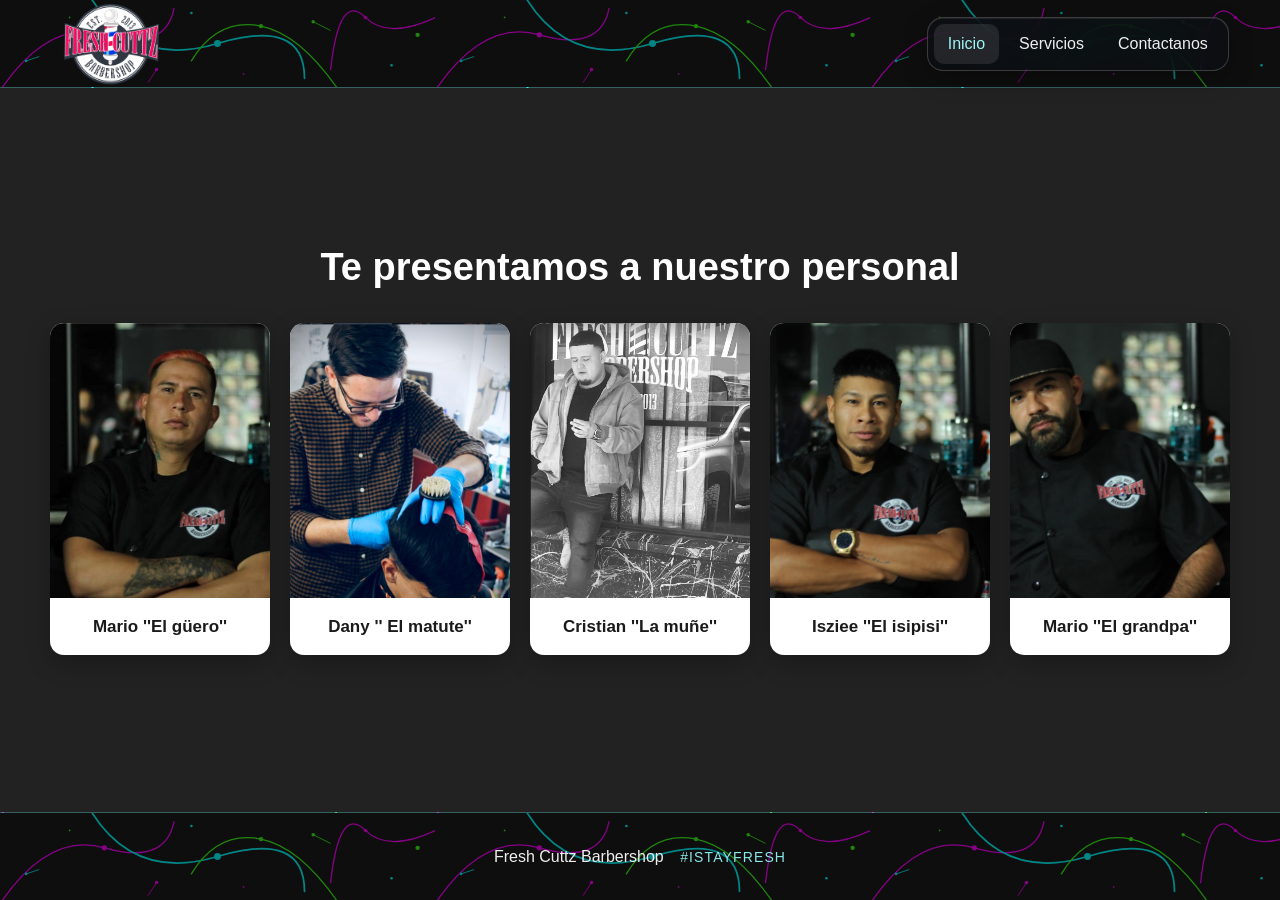
==== index.html @ b683600f "first commit" ====
<!DOCTYPE html>
<html lang="es">
<head>
    <meta charset="UTF-8">
    <meta name="viewport" content="width=device-width, initial-scale=1.0">
    <title>Fresh Cuttz Barbershop</title>
    <link rel="stylesheet" href="./styles/styles.css">
</head>
<body>
    <header>
        <div class="logo"> 
            <a href="index.html" aria-label="Fresh Cuttz, inicio"><img src="./image/logo1.png" alt="Fresh Cuttz"></a>
        </div>
        <nav class="accesos" aria-label="Navegación principal">
        <a href="index.html" aria-current="page">Inicio</a>
        <a href="productos.html">Servicios</a>
        <a href="contacto.html">Contactanos</a>
        </nav>        
    </header>
    <main class="personal" aria-labelledby="titulo-personal">
        <h1 id="titulo-personal">Te presentamos a nuestro personal</h1>
        <div id="tarjetas-personal" class="tarjetas-personal"></div>
    </main>
    <script src="./scripts/personal.js" defer></script>
    <footer><span>Fresh Cuttz Barbershop <span class="footer-frase">#ISTAYFRESH</span></span></footer>
</body>
</html>
---- styles/styles.css ----
* { box-sizing: border-box; }
:root { --barra-altura: 88px; }
html, body { margin: 0; padding: 0; }
body {
    min-height: 100vh;
    min-height: 100svh;
    display: flex;
    flex-direction: column;
    background: #222;
    color: #fff;
    font: 16px/1.5 Arial, sans-serif;
}
header, footer {
    position: relative;
    isolation: isolate;
    flex-shrink: 0;
    width: 100%;
    height: var(--barra-altura);
    padding: 12px clamp(16px, 4vw, 64px);
    display: flex;
    align-items: center;
    background-color: #1a1a1a;
    background-image: url("data:image/svg+xml,%3Csvg viewBox='0 0 500 100' xmlns='http://www.w3.org/2000/svg'%3E%3Cpath d='M-10,120 Q50,20 120,40 T200,10' stroke='%23ff00ff' stroke-width='1.5' fill='none' stroke-linecap='round'/%3E%3Cpath d='M100,-10 Q150,80 250,50 T350,90' stroke='%2300ffff' stroke-width='2' fill='none' stroke-linecap='round'/%3E%3Cpath d='M400,120 Q350,40 300,30 T220,70' stroke='%2339ff14' stroke-width='1.5' fill='none' stroke-linecap='round'/%3E%3Cpath d='M520,10 Q450,50 420,20 T380,80' stroke='%23ff00ff' stroke-width='1.5' fill='none' stroke-linecap='round'/%3E%3Ccircle cx='120' cy='40' r='3' fill='%23ff00ff'/%3E%3Ccircle cx='250' cy='50' r='4' fill='%2300ffff'/%3E%3Ccircle cx='300' cy='30' r='2.5' fill='%2339ff14'/%3E%3Ccircle cx='420' cy='20' r='2' fill='%23ff00ff'/%3E%3Ccircle cx='30' cy='70' r='1.5' fill='%2300ffff'/%3E%3Ccircle cx='80' cy='20' r='1' fill='%2339ff14'/%3E%3Ccircle cx='180' cy='80' r='2' fill='%23ff00ff'/%3E%3Ccircle cx='220' cy='15' r='1.5' fill='%2300ffff'/%3E%3Ccircle cx='280' cy='85' r='1' fill='%23ff00ff'/%3E%3Ccircle cx='360' cy='25' r='2' fill='%2339ff14'/%3E%3Ccircle cx='450' cy='75' r='1.5' fill='%2300ffff'/%3E%3Ccircle cx='480' cy='40' r='2.5' fill='%2339ff14'/%3E%3Cpath d='M30,70 l15,-5' stroke='%2300ffff' stroke-width='1' fill='none'/%3E%3Cpath d='M180,80 l-10,15' stroke='%23ff00ff' stroke-width='1' fill='none'/%3E%3Cpath d='M360,25 l20,10' stroke='%2339ff14' stroke-width='1' fill='none'/%3E%3C/svg%3E");
    background-size: auto 100%;
}
header { justify-content: space-between; gap: 12px; }
header::before, footer::before {
    content: "";
    position: absolute;
    inset: 0;
    z-index: -1;
    background: rgb(0 0 0 / 48%);
    pointer-events: none;
}
header { border-bottom: 1px solid #6eefef55; }
footer {
    margin-top: auto;
    justify-content: center;
    text-align: center;
    border-top: 1px solid #6eefef55;
    font-size: 16px;
    color: #eee;
}
.footer-frase { display: inline-block; margin-left: 12px; color: #8ae8e8; font-size: 14px; letter-spacing: .08em; }
.logo a, .logo img { display: block; }
.logo img { width: auto; height: 88px; object-fit: contain; border-radius: 0; }
.accesos {
    display: flex;
    align-items: center;
    gap: 6px;
    padding: 6px;
    border: 1px solid #ffffff30;
    border-radius: 16px;
    background: rgb(12 16 20 / 72%);
    -webkit-backdrop-filter: blur(16px) saturate(140%);
    backdrop-filter: blur(16px) saturate(140%);
    box-shadow: 0 8px 24px #0004, inset 0 1px 0 #ffffff15;
}
.accesos a { padding: 8px 14px; border-radius: 10px; color: #eee; font-size: 16px; text-decoration: none; }
.accesos a:hover, .accesos a[aria-current="page"] { background: #ffffff18; color: #9ef5f5; }
a:focus-visible, button:focus-visible { outline: 2px solid #9ef5f5; outline-offset: 3px; }
.personal {
    flex: 1;
    width: min(100%, 1280px);
    margin: 0 auto;
    padding: 48px 24px;
    display: flex;
    flex-direction: column;
    justify-content: center;
    align-items: center;
    gap: 32px;
}
.personal h1 { margin: 0; text-align: center; font-size: clamp(26px, 3vw, 38px); line-height: 1.2; font-weight: 600; }
.tarjetas-personal { width: 100%; display: flex; justify-content: center; align-items: stretch; flex-wrap: wrap; gap: 20px; }
.tarjeta-personal { flex: 0 1 220px; min-width: 0; overflow: hidden; border-radius: 14px; background: #fff; color: #1a1a1a; box-shadow: 0 8px 24px #0004; transition: transform .2s ease; }
.foto-personal { display: block; width: 100%; aspect-ratio: 4 / 5; object-fit: cover; object-position: center top; }
.info-personal { display: block; padding: 16px 12px; text-align: center; overflow-wrap: anywhere; }
.nombre-personal { display: block; font-size: 17px; font-weight: 600; }
.seleccionar-personal { display: block; width: 100%; height: 100%; padding: 0; border: 0; background: transparent; color: inherit; font: inherit; cursor: pointer; }
.seleccionar-personal:focus-visible { outline-offset: -4px; outline-color: #126464; }
.ventana-personal { width: min(400px, calc(100% - 32px)); max-height: calc(100svh - 32px); padding: 24px; border: 1px solid #ffffff30; border-radius: 16px; background: #222; color: #eee; font: 16px/1.5 Arial, sans-serif; }
.ventana-personal::backdrop { background: #0009; }
.ventana-personal h2 { margin: 0 0 12px; font-size: 24px; }
.ventana-personal p { margin: 0 0 20px; color: #ccc; }
.ventana-personal button { padding: 10px 20px; border: 0; border-radius: 8px; font: inherit; cursor: pointer; }
.servicios { width: min(100% - 48px, 1280px); margin: 0 auto; padding: 48px 0; }
.servicios-intro { margin-bottom: 32px; text-align: center; }
.servicios-intro h1 { margin: 0 0 8px; font-size: clamp(28px, 3vw, 40px); line-height: 1.2; }
.servicios-intro p { margin: 0; color: #bbb; font-size: 17px; }
.servicios .carousel { position: relative; }
.carousel-inner { display: grid; grid-template-columns: repeat(3, minmax(0, 1fr)); gap: 24px; }
.carousel-item { min-width: 0; margin: 0; overflow: hidden; border: 1px solid #ffffff20; border-radius: 16px; background: #191919; box-shadow: 0 8px 24px #0003; }
.carousel-item[hidden] { display: none; }
.carousel-item img { display: block; width: 100%; aspect-ratio: 4 / 5; object-fit: cover; }
.servicios figcaption { display: flex; align-items: center; justify-content: space-between; gap: 12px; padding: 18px; }
.servicios figcaption h2 { margin: 0; font-size: 18px; font-weight: 500; }
.servicios figcaption span { display: none; color: #bbb; font-size: 14px; }
.carousel-control-prev, .carousel-control-next, .carousel-indicators { display: none; }
@media (min-width: 1440px) { .carousel-inner { grid-template-columns: repeat(4, minmax(0, 1fr)); } }
@media (hover: hover) and (pointer: fine) { .tarjeta-personal:hover { transform: translateY(-5px); } }
@media (max-width: 600px) {
    :root { --barra-altura: 80px; }
    header, footer { padding: 10px 12px; }
    .logo img { width: auto; height: 52px; }
    .accesos { gap: 0; padding: 4px; border-radius: 12px; }
    .accesos a { padding: 9px 8px; font-size: 14px; }
    footer { font-size: 14px; }
    .footer-frase { font-size: 12px; margin-left: 8px; }
    .personal { padding: 36px 16px; gap: 24px; }
    .tarjetas-personal { gap: 16px; }
    .tarjeta-personal { flex-basis: 240px; }
    .servicios { width: min(100% - 32px, 440px); padding: 32px 0; }
    .servicios-intro { margin-bottom: 24px; }
    .carousel-inner { grid-template-columns: 1fr; gap: 0; }
    .carousel-item img { height: min(110vw, 480px); aspect-ratio: auto; object-fit: contain; background: #111; }
    .servicios figcaption span { display: inline; }
    .carousel-control-prev, .carousel-control-next {
        position: absolute; top: calc(min(110vw, 480px) / 2); transform: translateY(-50%);
        display: grid; place-items: center; width: 44px; height: 48px;
        padding: 0; border: 1px solid #ffffff40; border-radius: 10px; background: #111c;
        color: #fff; font: 32px/1 Arial, sans-serif; cursor: pointer;
    }
    .carousel-control-prev { left: 10px; }
    .carousel-control-next { right: 10px; }
    .carousel-indicators { display: flex; justify-content: center; margin-top: 12px; }
    .carousel-indicators button { display: grid; place-items: center; width: 44px; height: 44px; padding: 0; border: 0; background: transparent; cursor: pointer; }
    .carousel-indicators button::after { content: ""; width: 8px; height: 8px; border-radius: 50%; background: #666; }
    .carousel-indicators button.active::after { background: #9ef5f5; }
}
@media (prefers-reduced-motion: reduce) { .tarjeta-personal { transition: none; } }
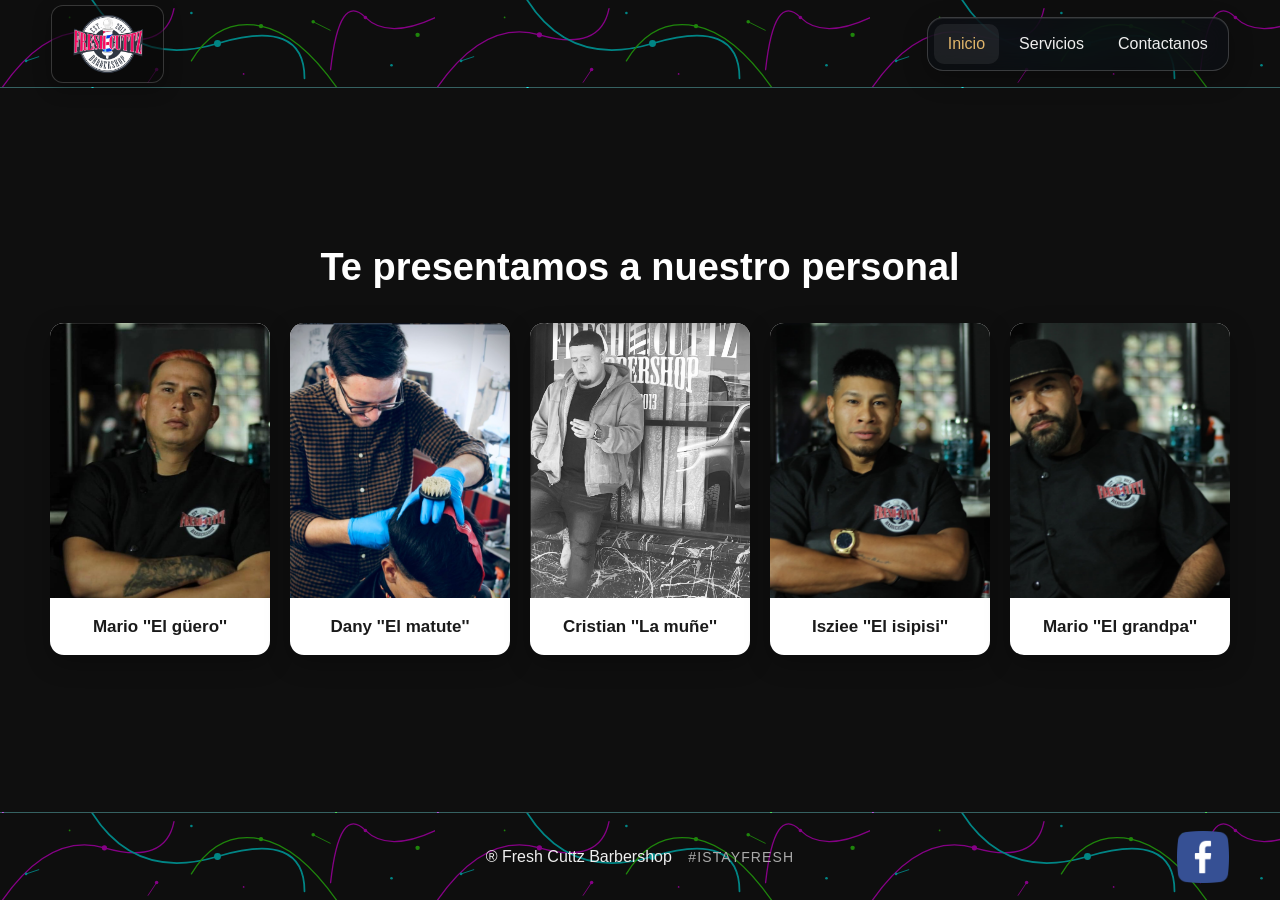
==== commit a3f7cd37: "add: section personal" ====
--- a/index.html
+++ b/index.html
@@ -22,6 +22,15 @@
         <div id="tarjetas-personal" class="tarjetas-personal"></div>
     </main>
     <script src="./scripts/personal.js" defer></script>
-    <footer><span>Fresh Cuttz Barbershop <span class="footer-frase">#ISTAYFRESH</span></span></footer>
+    <footer>
+        <div class="redes-sociales" aria-label="Redes sociales">
+            <a href="https://www.facebook.com/FreshCuttz" aria-label="Facebook"><img src="./image/icon/facebook.png" alt=""></a>
+        </div>
+        <span>
+        ® Fresh Cuttz Barbershop 
+            <span class="footer-frase">
+                #ISTAYFRESH
+            </span>
+        </span></footer>
 </body>
 </html>
--- a/styles/styles.css
+++ b/styles/styles.css
@@ -6,7 +6,7 @@
     min-height: 100svh;
     display: flex;
     flex-direction: column;
-    background: #222;
+    background: #0f0f0f;
     color: #fff;
     font: 16px/1.5 Arial, sans-serif;
 }
@@ -22,6 +22,7 @@
     background-color: #1a1a1a;
     background-image: url("data:image/svg+xml,%3Csvg viewBox='0 0 500 100' xmlns='http://www.w3.org/2000/svg'%3E%3Cpath d='M-10,120 Q50,20 120,40 T200,10' stroke='%23ff00ff' stroke-width='1.5' fill='none' stroke-linecap='round'/%3E%3Cpath d='M100,-10 Q150,80 250,50 T350,90' stroke='%2300ffff' stroke-width='2' fill='none' stroke-linecap='round'/%3E%3Cpath d='M400,120 Q350,40 300,30 T220,70' stroke='%2339ff14' stroke-width='1.5' fill='none' stroke-linecap='round'/%3E%3Cpath d='M520,10 Q450,50 420,20 T380,80' stroke='%23ff00ff' stroke-width='1.5' fill='none' stroke-linecap='round'/%3E%3Ccircle cx='120' cy='40' r='3' fill='%23ff00ff'/%3E%3Ccircle cx='250' cy='50' r='4' fill='%2300ffff'/%3E%3Ccircle cx='300' cy='30' r='2.5' fill='%2339ff14'/%3E%3Ccircle cx='420' cy='20' r='2' fill='%23ff00ff'/%3E%3Ccircle cx='30' cy='70' r='1.5' fill='%2300ffff'/%3E%3Ccircle cx='80' cy='20' r='1' fill='%2339ff14'/%3E%3Ccircle cx='180' cy='80' r='2' fill='%23ff00ff'/%3E%3Ccircle cx='220' cy='15' r='1.5' fill='%2300ffff'/%3E%3Ccircle cx='280' cy='85' r='1' fill='%23ff00ff'/%3E%3Ccircle cx='360' cy='25' r='2' fill='%2339ff14'/%3E%3Ccircle cx='450' cy='75' r='1.5' fill='%2300ffff'/%3E%3Ccircle cx='480' cy='40' r='2.5' fill='%2339ff14'/%3E%3Cpath d='M30,70 l15,-5' stroke='%2300ffff' stroke-width='1' fill='none'/%3E%3Cpath d='M180,80 l-10,15' stroke='%23ff00ff' stroke-width='1' fill='none'/%3E%3Cpath d='M360,25 l20,10' stroke='%2339ff14' stroke-width='1' fill='none'/%3E%3C/svg%3E");
     background-size: auto 100%;
+    animation: mover-lineas 28s linear infinite;
 }
 header { justify-content: space-between; gap: 12px; }
 header::before, footer::before {
@@ -33,6 +34,7 @@
     pointer-events: none;
 }
 header { border-bottom: 1px solid #6eefef55; }
+header { animation-direction: normal; }
 footer {
     margin-top: auto;
     justify-content: center;
@@ -41,9 +43,27 @@
     font-size: 16px;
     color: #eee;
 }
-.footer-frase { display: inline-block; margin-left: 12px; color: #8ae8e8; font-size: 14px; letter-spacing: .08em; }
-.logo a, .logo img { display: block; }
-.logo img { width: auto; height: 88px; object-fit: contain; border-radius: 0; }
+footer { animation-direction: reverse; }
+.redes-sociales { position: absolute; top: 50%; right: clamp(16px, 4vw, 64px); display: flex; align-items: center; transform: translateY(-50%); }
+.redes-sociales a { display: block; width: 52px; height: 52px; }
+.redes-sociales img { display: block; width: 100%; height: 100%; object-fit: contain; }
+@keyframes mover-lineas {
+    from { background-position: 0 0; }
+    to { background-position: 500px 0; }
+}
+.footer-frase { display: inline-block; margin-left: 12px; color: #aaa; font-size: 14px; letter-spacing: .08em; }
+.logo a {
+    display: flex;
+    align-items: center;
+    min-width: 44px;
+    min-height: 44px;
+    padding: 6px 12px;
+    border: 1px solid rgb(255 255 255 / 18%);
+    border-radius: 12px;
+    background: rgb(10 10 10 / 65%);
+    box-shadow: 0 6px 18px rgb(0 0 0 / 28%);
+}
+.logo img { display: block; width: auto; height: 64px; object-fit: contain; border-radius: 0; }
 .accesos {
     display: flex;
     align-items: center;
@@ -57,8 +77,8 @@
     box-shadow: 0 8px 24px #0004, inset 0 1px 0 #ffffff15;
 }
 .accesos a { padding: 8px 14px; border-radius: 10px; color: #eee; font-size: 16px; text-decoration: none; }
-.accesos a:hover, .accesos a[aria-current="page"] { background: #ffffff18; color: #9ef5f5; }
-a:focus-visible, button:focus-visible { outline: 2px solid #9ef5f5; outline-offset: 3px; }
+.accesos a:hover, .accesos a[aria-current="page"] { background: #ffffff12; color: #e0b56b; }
+a:focus-visible, button:focus-visible { outline: 2px solid #d8a24e; outline-offset: 3px; }
 .personal {
     flex: 1;
     width: min(100%, 1280px);
@@ -76,7 +96,7 @@
 .foto-personal { display: block; width: 100%; aspect-ratio: 4 / 5; object-fit: cover; object-position: center top; }
 .info-personal { display: block; padding: 16px 12px; text-align: center; overflow-wrap: anywhere; }
 .nombre-personal { display: block; font-size: 17px; font-weight: 600; }
-.seleccionar-personal { display: block; width: 100%; height: 100%; padding: 0; border: 0; background: transparent; color: inherit; font: inherit; cursor: pointer; }
+.seleccionar-personal { text-decoration: none; display: block; width: 100%; height: 100%; padding: 0; border: 0; background: transparent; color: inherit; font: inherit; cursor: pointer; }
 .seleccionar-personal:focus-visible { outline-offset: -4px; outline-color: #126464; }
 .ventana-personal { width: min(400px, calc(100% - 32px)); max-height: calc(100svh - 32px); padding: 24px; border: 1px solid #ffffff30; border-radius: 16px; background: #222; color: #eee; font: 16px/1.5 Arial, sans-serif; }
 .ventana-personal::backdrop { background: #0009; }
@@ -85,13 +105,41 @@
 .ventana-personal button { padding: 10px 20px; border: 0; border-radius: 8px; font: inherit; cursor: pointer; }
 .servicios { width: min(100% - 48px, 1280px); margin: 0 auto; padding: 48px 0; }
 .servicios-intro { margin-bottom: 32px; text-align: center; }
-.servicios-intro h1 { margin: 0 0 8px; font-size: clamp(28px, 3vw, 40px); line-height: 1.2; }
+.servicios-intro h1 { display: flex; align-items: center; justify-content: center; gap: .45em; margin: 0 0 8px; font-size: clamp(28px, 3vw, 40px); line-height: 1.2; }
+.barber-pole {
+    display: block;
+    flex: 0 0 auto;
+    width: .42em;
+    height: 1.2em;
+    border: .04em solid #000;
+    border-radius: .6em;
+    overflow: hidden;
+    box-shadow: 0 .04em .11em rgb(0 0 0 / 50%), inset .03em 0 .04em rgb(255 255 255 / 15%), inset -.03em 0 .04em rgb(0 0 0 / 30%);
+    background: repeating-linear-gradient(-45deg, #fff 0 .36em, #d62d2d .36em .71em, #fff .71em 1.07em, #1e49ae 1.07em 1.43em);
+    background-size: 2em 2em;
+    animation: girarPoste 2s linear infinite;
+}
+@keyframes girarPoste {
+    from { background-position: 0 0; }
+    to { background-position: 0 2em; }
+}
 .servicios-intro p { margin: 0; color: #bbb; font-size: 17px; }
 .servicios .carousel { position: relative; }
 .carousel-inner { display: grid; grid-template-columns: repeat(3, minmax(0, 1fr)); gap: 24px; }
 .carousel-item { min-width: 0; margin: 0; overflow: hidden; border: 1px solid #ffffff20; border-radius: 16px; background: #191919; box-shadow: 0 8px 24px #0003; }
 .carousel-item[hidden] { display: none; }
-.carousel-item img { display: block; width: 100%; aspect-ratio: 4 / 5; object-fit: cover; }
+.carousel-item img {
+    display: block;
+    width: 100%;
+    aspect-ratio: 4 / 5;
+    object-fit: cover;
+    transition: transform .35s ease, filter .35s ease, box-shadow .35s ease;
+}
+.carousel-item:hover img {
+    transform: scale(1.035);
+    filter: saturate(1.12);
+    box-shadow: 0 8px 24px rgb(0 0 0 / 45%);
+}
 .servicios figcaption { display: flex; align-items: center; justify-content: space-between; gap: 12px; padding: 18px; }
 .servicios figcaption h2 { margin: 0; font-size: 18px; font-weight: 500; }
 .servicios figcaption span { display: none; color: #bbb; font-size: 14px; }
@@ -105,6 +153,8 @@
     .accesos { gap: 0; padding: 4px; border-radius: 12px; }
     .accesos a { padding: 9px 8px; font-size: 14px; }
     footer { font-size: 14px; }
+    .redes-sociales { right: 12px; }
+    .redes-sociales a { width: 44px; height: 44px; }
     .footer-frase { font-size: 12px; margin-left: 8px; }
     .personal { padding: 36px 16px; gap: 24px; }
     .tarjetas-personal { gap: 16px; }
@@ -112,7 +162,7 @@
     .servicios { width: min(100% - 32px, 440px); padding: 32px 0; }
     .servicios-intro { margin-bottom: 24px; }
     .carousel-inner { grid-template-columns: 1fr; gap: 0; }
-    .carousel-item img { height: min(110vw, 480px); aspect-ratio: auto; object-fit: contain; background: #111; }
+    .carousel-item img { height: auto; aspect-ratio: 4 / 5; object-fit: cover; background: #111; }
     .servicios figcaption span { display: inline; }
     .carousel-control-prev, .carousel-control-next {
         position: absolute; top: calc(min(110vw, 480px) / 2); transform: translateY(-50%);
@@ -125,6 +175,9 @@
     .carousel-indicators { display: flex; justify-content: center; margin-top: 12px; }
     .carousel-indicators button { display: grid; place-items: center; width: 44px; height: 44px; padding: 0; border: 0; background: transparent; cursor: pointer; }
     .carousel-indicators button::after { content: ""; width: 8px; height: 8px; border-radius: 50%; background: #666; }
-    .carousel-indicators button.active::after { background: #9ef5f5; }
+    .carousel-indicators button.active::after { background: #d8a24e; }
 }
-@media (prefers-reduced-motion: reduce) { .tarjeta-personal { transition: none; } }
+@media (prefers-reduced-motion: reduce) {
+    .tarjeta-personal, .carousel-item img { transition: none; }
+    header, footer { animation: none; }
+}
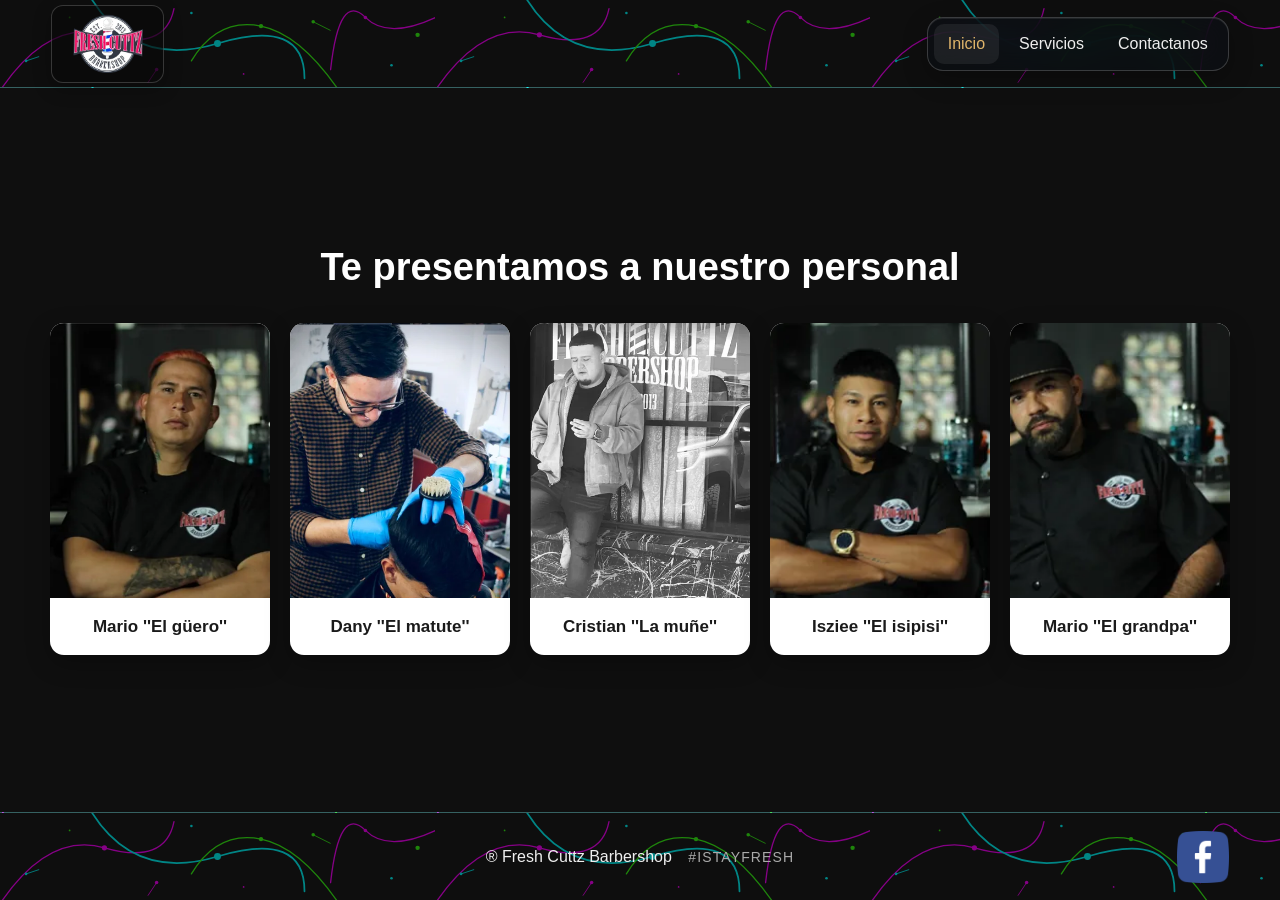
==== commit f5200ca5: "upgrade img" ====
--- a/index.html
+++ b/index.html
@@ -9,7 +9,7 @@
 <body>
     <header>
         <div class="logo"> 
-            <a href="index.html" aria-label="Fresh Cuttz, inicio"><img src="./image/logo1.png" alt="Fresh Cuttz"></a>
+            <a href="index.html" aria-label="Fresh Cuttz, inicio"><img src="./image/logo1.webp" width="259" height="192" alt="Fresh Cuttz"></a>
         </div>
         <nav class="accesos" aria-label="Navegación principal">
         <a href="index.html" aria-current="page">Inicio</a>
--- a/styles/styles.css
+++ b/styles/styles.css
@@ -93,7 +93,7 @@
 .personal h1 { margin: 0; text-align: center; font-size: clamp(26px, 3vw, 38px); line-height: 1.2; font-weight: 600; }
 .tarjetas-personal { width: 100%; display: flex; justify-content: center; align-items: stretch; flex-wrap: wrap; gap: 20px; }
 .tarjeta-personal { flex: 0 1 220px; min-width: 0; overflow: hidden; border-radius: 14px; background: #fff; color: #1a1a1a; box-shadow: 0 8px 24px #0004; transition: transform .2s ease; }
-.foto-personal { display: block; width: 100%; aspect-ratio: 4 / 5; object-fit: cover; object-position: center top; }
+.foto-personal { display: block; width: 100%; height: auto; aspect-ratio: 4 / 5; object-fit: cover; object-position: center top; }
 .info-personal { display: block; padding: 16px 12px; text-align: center; overflow-wrap: anywhere; }
 .nombre-personal { display: block; font-size: 17px; font-weight: 600; }
 .seleccionar-personal { text-decoration: none; display: block; width: 100%; height: 100%; padding: 0; border: 0; background: transparent; color: inherit; font: inherit; cursor: pointer; }
